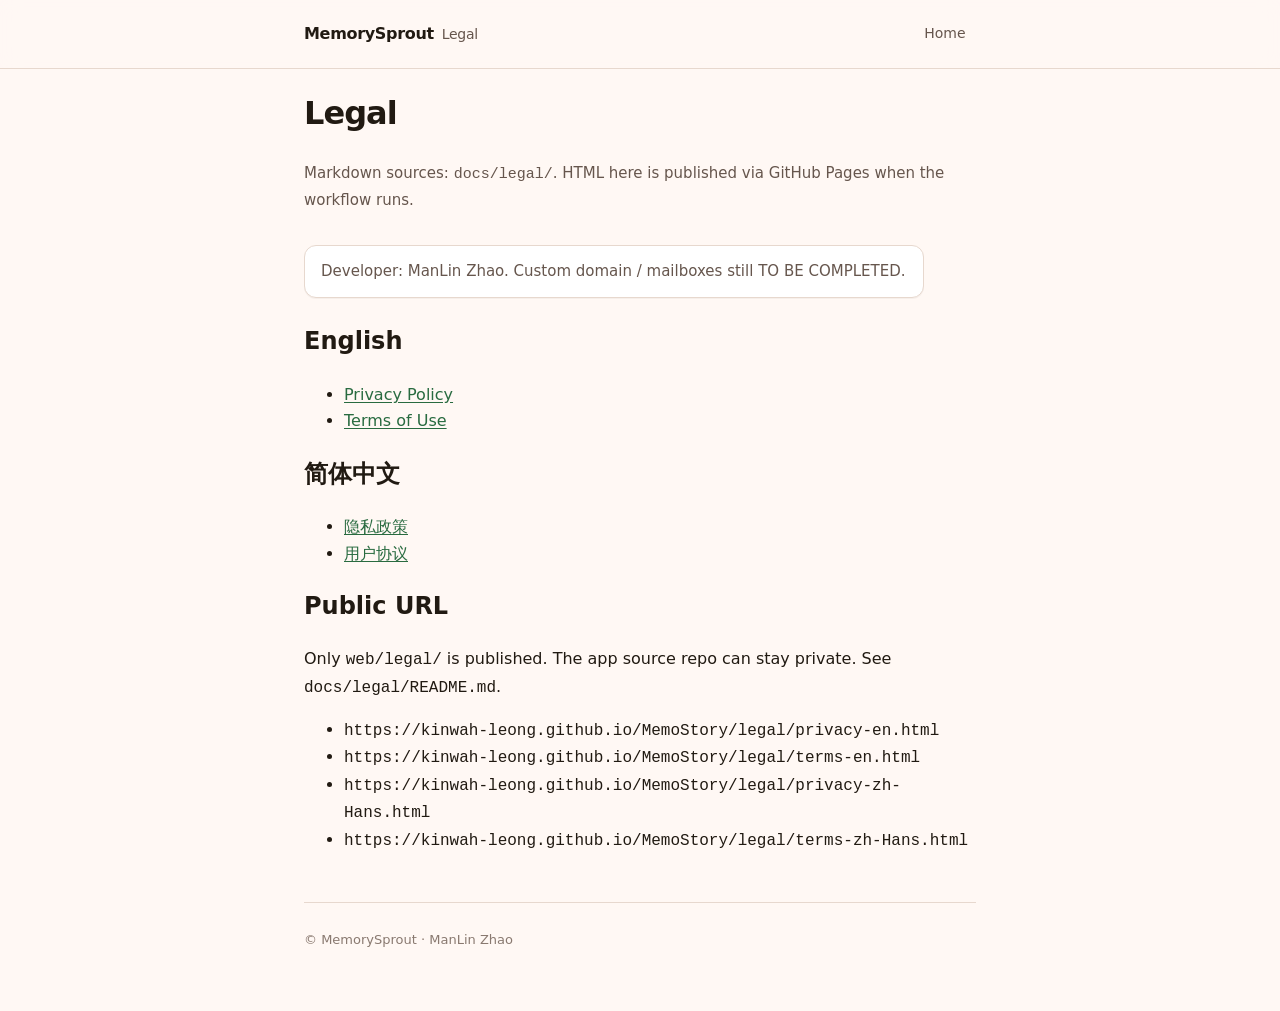
==== legal/index.html @ ac10be5b "Publish MemorySprout Privacy Policy and Terms of Use HTML. Public legal site only; no app source." ====
<!DOCTYPE html>
<html lang="en">
  <head>
    <meta charset="utf-8" />
    <meta name="viewport" content="width=device-width, initial-scale=1" />
    <title>Legal · MemorySprout</title>
    <meta name="description" content="MemorySprout Privacy Policy and Terms of Use" />
    <meta name="color-scheme" content="light dark" />
    <link rel="stylesheet" href="./styles.css" />
  </head>
  <body>
    <header class="topbar">
      <div class="topbar-inner">
        <a class="brand" href="../index.html">MemorySprout <span>Legal</span></a>
        <nav class="nav" aria-label="Document">
          <a href="../index.html">Home</a>
        </nav>
      </div>
    </header>
    <main class="shell">
      <h1>Legal</h1>
      <p class="meta">Markdown sources: <code>docs/legal/</code>. HTML here is published via GitHub Pages when the workflow runs.</p>
      <p class="note">Developer: ManLin Zhao. Custom domain / mailboxes still TO BE COMPLETED.</p>
      <h2>English</h2>
      <ul>
        <li><a href="./privacy-en.html">Privacy Policy</a></li>
        <li><a href="./terms-en.html">Terms of Use</a></li>
      </ul>
      <h2>简体中文</h2>
      <ul>
        <li><a href="./privacy-zh-Hans.html">隐私政策</a></li>
        <li><a href="./terms-zh-Hans.html">用户协议</a></li>
      </ul>
      <h2>Public URL</h2>
      <p>Only <code>web/legal/</code> is published. The app source repo can stay private. See <code>docs/legal/README.md</code>.</p>
      <ul>
        <li><code>https://kinwah-leong.github.io/MemoStory/legal/privacy-en.html</code></li>
        <li><code>https://kinwah-leong.github.io/MemoStory/legal/terms-en.html</code></li>
        <li><code>https://kinwah-leong.github.io/MemoStory/legal/privacy-zh-Hans.html</code></li>
        <li><code>https://kinwah-leong.github.io/MemoStory/legal/terms-zh-Hans.html</code></li>
      </ul>
      <footer class="footer">
        <p>© MemorySprout · ManLin Zhao</p>
      </footer>
    </main>
  </body>
</html>
---- legal/styles.css ----
/* MemorySprout legal H5 - trust-first, paper calm.
   Design Read: legal docs for App Store + desktop/mobile readers.
   Dials: VARIANCE 3 / MOTION 2 / DENSITY 4
   Tokens align with docs/MemorySprout-Design-System.md (warm paper, secondary green links). */

:root {
  --bg: #fff8f4;
  --surface: #ffffff;
  --ink: #211a12;
  --muted: #66564d;
  --tertiary: #897970;
  --accent: #296b40;
  --accent-soft: #d1f2d8;
  --primary: #9d4400;
  --line: #e7d8ce;
  --radius: 12px;
  --shadow: 0 1px 0 rgba(33, 26, 18, 0.04);
  --font: "SF Pro Text", "PingFang SC", "Hiragino Sans GB", "Noto Sans SC",
    system-ui, -apple-system, sans-serif;
  --measure: 42rem;
  --pad: clamp(1rem, 3vw, 2rem);
}

@media (prefers-color-scheme: dark) {
  :root {
    --bg: #171815;
    --surface: #24251f;
    --ink: #f5f1e8;
    --muted: #b9b5aa;
    --tertiary: #8e8a80;
    --accent: #8fb982;
    --accent-soft: #2d3a2c;
    --primary: #c46a32;
    --line: #3a3b34;
    --shadow: none;
  }
}

*,
*::before,
*::after {
  box-sizing: border-box;
}

html {
  scroll-behavior: smooth;
}

@media (prefers-reduced-motion: reduce) {
  html {
    scroll-behavior: auto;
  }
}

body {
  margin: 0;
  min-height: 100dvh;
  background: var(--bg);
  color: var(--ink);
  font-family: var(--font);
  font-size: 1rem;
  line-height: 1.65;
  -webkit-font-smoothing: antialiased;
  text-rendering: optimizeLegibility;
}

a {
  color: var(--accent);
  text-underline-offset: 0.15em;
}

a:hover {
  color: var(--primary);
}

a:focus-visible {
  outline: 2px solid var(--accent);
  outline-offset: 3px;
  border-radius: 2px;
}

.shell {
  width: min(100%, calc(var(--measure) + 2 * var(--pad)));
  margin: 0 auto;
  padding: 0 var(--pad) 4rem;
}

.topbar {
  position: sticky;
  top: 0;
  z-index: 10;
  backdrop-filter: blur(10px);
  -webkit-backdrop-filter: blur(10px);
  background: color-mix(in srgb, var(--bg) 88%, transparent);
  border-bottom: 1px solid var(--line);
}

@supports not (backdrop-filter: blur(10px)) {
  .topbar {
    background: var(--bg);
  }
}

.topbar-inner {
  width: min(100%, calc(var(--measure) + 2 * var(--pad)));
  margin: 0 auto;
  padding: 0.75rem var(--pad);
  display: flex;
  flex-wrap: wrap;
  align-items: center;
  gap: 0.75rem 1rem;
  justify-content: space-between;
}

.brand {
  display: inline-flex;
  align-items: baseline;
  gap: 0.5rem;
  text-decoration: none;
  color: var(--ink);
  font-weight: 600;
  letter-spacing: -0.02em;
}

.brand span {
  color: var(--muted);
  font-weight: 500;
  font-size: 0.875rem;
}

.nav {
  display: flex;
  flex-wrap: wrap;
  gap: 0.35rem;
  align-items: center;
}

.nav a {
  text-decoration: none;
  color: var(--muted);
  font-size: 0.875rem;
  padding: 0.4rem 0.65rem;
  border-radius: 999px;
  min-height: 44px;
  display: inline-flex;
  align-items: center;
}

.nav a[aria-current="page"] {
  color: var(--ink);
  background: var(--accent-soft);
  font-weight: 600;
}

.nav a:hover {
  color: var(--ink);
  background: color-mix(in srgb, var(--accent-soft) 55%, transparent);
}

.meta {
  margin: 1.75rem 0 2rem;
  color: var(--muted);
  font-size: 0.9375rem;
}

.meta p {
  margin: 0.25rem 0;
}

h1 {
  margin: 1.5rem 0 0.5rem;
  font-size: clamp(1.5rem, 4vw, 2rem);
  line-height: 1.25;
  letter-spacing: -0.03em;
  font-weight: 650;
}

article h2 {
  margin: 2rem 0 0.75rem;
  font-size: clamp(1.125rem, 2.5vw, 1.25rem);
  line-height: 1.35;
  letter-spacing: -0.02em;
  font-weight: 650;
  scroll-margin-top: 4.5rem;
}

article p,
article ul,
article li {
  color: var(--ink);
}

article p {
  margin: 0 0 0.9rem;
  max-width: 65ch;
}

article ul {
  margin: 0 0 1rem;
  padding-left: 1.25rem;
  max-width: 65ch;
}

article li {
  margin: 0.35rem 0;
}

article li::marker {
  color: var(--accent);
}

.note {
  margin: 1rem 0 1.5rem;
  padding: 0.85rem 1rem;
  background: var(--surface);
  border: 1px solid var(--line);
  border-radius: var(--radius);
  box-shadow: var(--shadow);
  color: var(--muted);
  font-size: 0.9375rem;
  max-width: 65ch;
}

.footer {
  margin-top: 3rem;
  padding-top: 1.25rem;
  border-top: 1px solid var(--line);
  color: var(--tertiary);
  font-size: 0.8125rem;
}

.footer p {
  margin: 0.35rem 0;
  max-width: none;
}

.toc {
  display: none;
}

@media (min-width: 1100px) {
  .layout {
    display: grid;
    grid-template-columns: var(--measure) 12rem;
    gap: 2.5rem;
    width: min(100%, calc(var(--measure) + 14.5rem + 2 * var(--pad)));
    margin: 0 auto;
    padding: 0 var(--pad) 4rem;
  }

  .layout > .shell {
    width: auto;
    margin: 0;
    padding: 0;
  }

  .toc {
    display: block;
    position: sticky;
    top: 5rem;
    align-self: start;
    font-size: 0.8125rem;
    color: var(--muted);
  }

  .toc strong {
    display: block;
    color: var(--ink);
    margin-bottom: 0.5rem;
    font-weight: 600;
  }

  .toc a {
    display: block;
    text-decoration: none;
    color: var(--muted);
    padding: 0.25rem 0;
    line-height: 1.4;
  }

  .toc a:hover {
    color: var(--accent);
  }
}

html.app-embed .topbar,
html.app-embed .toc,
html.app-embed .note,
html.app-embed .footer {
  display: none !important;
}

html.app-embed .layout {
  display: block;
  width: min(100%, calc(var(--measure) + 2 * var(--pad)));
  margin: 0 auto;
  padding: 0 var(--pad) 2rem;
}

html.app-embed .shell {
  padding: 0;
  width: auto;
}

html.app-embed h1 {
  margin-top: 0.75rem;
}
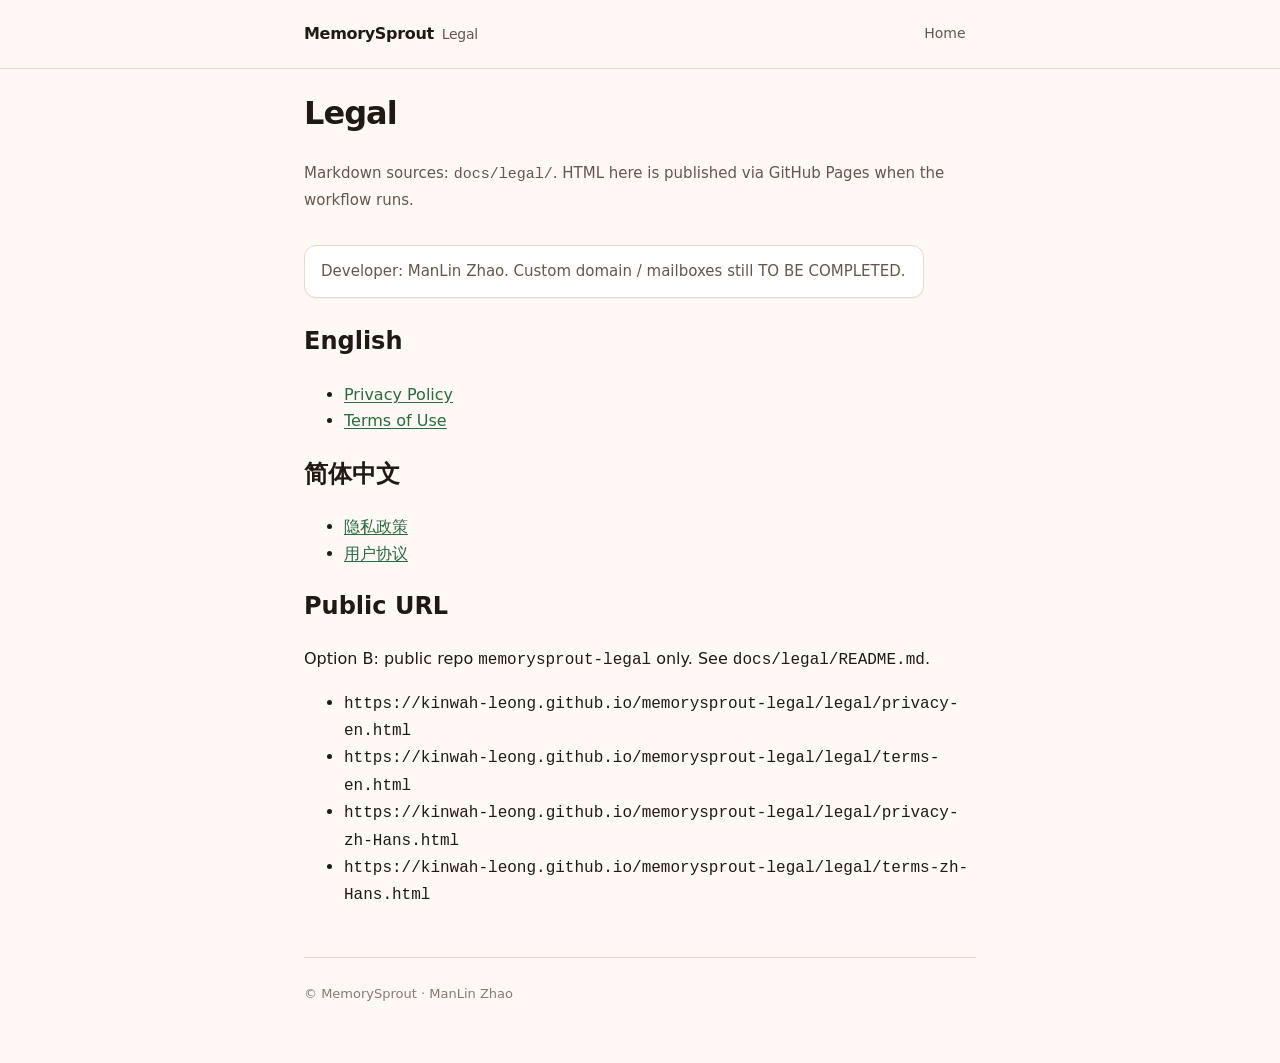
==== commit fb3d144c: "Refresh legal HTML from MemorySprout generator" ====
--- a/legal/index.html
+++ b/legal/index.html
@@ -32,12 +32,12 @@
         <li><a href="./terms-zh-Hans.html">用户协议</a></li>
       </ul>
       <h2>Public URL</h2>
-      <p>Only <code>web/legal/</code> is published. The app source repo can stay private. See <code>docs/legal/README.md</code>.</p>
+      <p>Option B: public repo <code>memorysprout-legal</code> only. See <code>docs/legal/README.md</code>.</p>
       <ul>
-        <li><code>https://kinwah-leong.github.io/MemoStory/legal/privacy-en.html</code></li>
-        <li><code>https://kinwah-leong.github.io/MemoStory/legal/terms-en.html</code></li>
-        <li><code>https://kinwah-leong.github.io/MemoStory/legal/privacy-zh-Hans.html</code></li>
-        <li><code>https://kinwah-leong.github.io/MemoStory/legal/terms-zh-Hans.html</code></li>
+        <li><code>https://kinwah-leong.github.io/memorysprout-legal/legal/privacy-en.html</code></li>
+        <li><code>https://kinwah-leong.github.io/memorysprout-legal/legal/terms-en.html</code></li>
+        <li><code>https://kinwah-leong.github.io/memorysprout-legal/legal/privacy-zh-Hans.html</code></li>
+        <li><code>https://kinwah-leong.github.io/memorysprout-legal/legal/terms-zh-Hans.html</code></li>
       </ul>
       <footer class="footer">
         <p>© MemorySprout · ManLin Zhao</p>
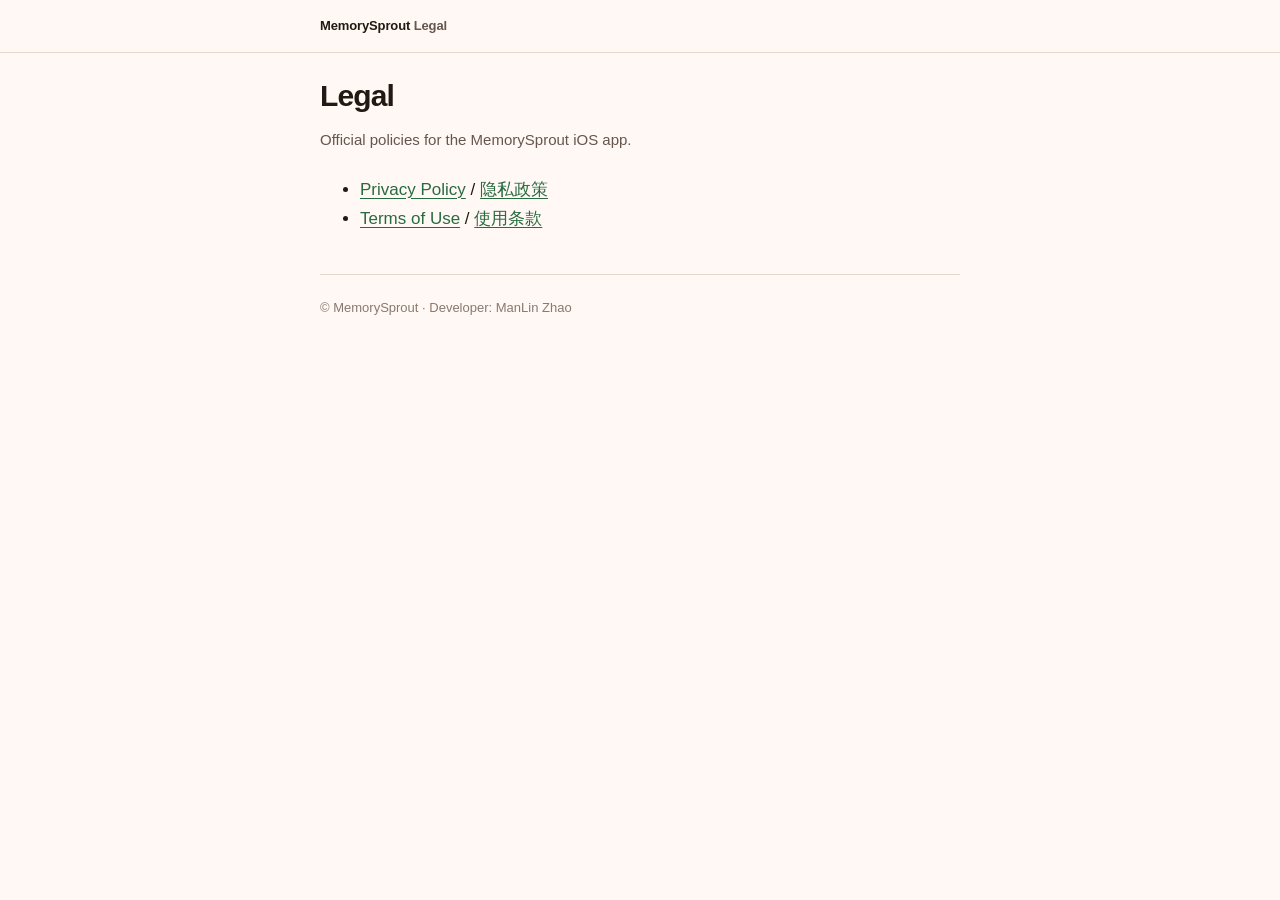
==== commit d063735b: "Redesign legal H5: bilingual pages with EN|中文 toggle and app-embed lock. Co-authored-by: Cursor <cur" ====
--- a/legal/index.html
+++ b/legal/index.html
@@ -1,47 +1,28 @@
 <!DOCTYPE html>
 <html lang="en">
-  <head>
-    <meta charset="utf-8" />
-    <meta name="viewport" content="width=device-width, initial-scale=1" />
-    <title>Legal · MemorySprout</title>
-    <meta name="description" content="MemorySprout Privacy Policy and Terms of Use" />
-    <meta name="color-scheme" content="light dark" />
-    <link rel="stylesheet" href="./styles.css" />
-  </head>
-  <body>
-    <header class="topbar">
-      <div class="topbar-inner">
-        <a class="brand" href="../index.html">MemorySprout <span>Legal</span></a>
-        <nav class="nav" aria-label="Document">
-          <a href="../index.html">Home</a>
-        </nav>
-      </div>
-    </header>
-    <main class="shell">
-      <h1>Legal</h1>
-      <p class="meta">Markdown sources: <code>docs/legal/</code>. HTML here is published via GitHub Pages when the workflow runs.</p>
-      <p class="note">Developer: ManLin Zhao. Custom domain / mailboxes still TO BE COMPLETED.</p>
-      <h2>English</h2>
-      <ul>
-        <li><a href="./privacy-en.html">Privacy Policy</a></li>
-        <li><a href="./terms-en.html">Terms of Use</a></li>
-      </ul>
-      <h2>简体中文</h2>
-      <ul>
-        <li><a href="./privacy-zh-Hans.html">隐私政策</a></li>
-        <li><a href="./terms-zh-Hans.html">用户协议</a></li>
-      </ul>
-      <h2>Public URL</h2>
-      <p>Option B: public repo <code>memorysprout-legal</code> only. See <code>docs/legal/README.md</code>.</p>
-      <ul>
-        <li><code>https://kinwah-leong.github.io/memorysprout-legal/legal/privacy-en.html</code></li>
-        <li><code>https://kinwah-leong.github.io/memorysprout-legal/legal/terms-en.html</code></li>
-        <li><code>https://kinwah-leong.github.io/memorysprout-legal/legal/privacy-zh-Hans.html</code></li>
-        <li><code>https://kinwah-leong.github.io/memorysprout-legal/legal/terms-zh-Hans.html</code></li>
-      </ul>
-      <footer class="footer">
-        <p>© MemorySprout · ManLin Zhao</p>
-      </footer>
-    </main>
-  </body>
+<head>
+  <meta charset="utf-8" />
+  <meta name="viewport" content="width=device-width, initial-scale=1, viewport-fit=cover" />
+  <meta name="color-scheme" content="light dark" />
+  <title>Legal · MemorySprout</title>
+  <link rel="stylesheet" href="styles.css" />
+</head>
+<body>
+  <header class="topbar">
+    <div class="topbar-inner">
+      <span class="brand"><strong>MemorySprout</strong> Legal</span>
+    </div>
+  </header>
+  <main class="shell">
+    <h1>Legal</h1>
+    <p class="meta">Official policies for the MemorySprout iOS app.</p>
+    <ul>
+      <li><a href="privacy.html">Privacy Policy</a> / <a href="privacy.html?lang=zh-Hans">隐私政策</a></li>
+      <li><a href="terms.html">Terms of Use</a> / <a href="terms.html?lang=zh-Hans">使用条款</a></li>
+    </ul>
+    <footer class="footer">
+      <p>© MemorySprout · Developer: ManLin Zhao</p>
+    </footer>
+  </main>
+</body>
 </html>
--- a/legal/styles.css
+++ b/legal/styles.css
@@ -1,7 +1,8 @@
-/* MemorySprout legal H5 - trust-first, paper calm.
-   Design Read: legal docs for App Store + desktop/mobile readers.
+/* MemorySprout legal H5
+   Design Read: trust-first legal reading for overseas users + App embed.
    Dials: VARIANCE 3 / MOTION 2 / DENSITY 4
-   Tokens align with docs/MemorySprout-Design-System.md (warm paper, secondary green links). */
+   References: Apple Legal / Google Privacy (single-column, lang switch, quiet chrome).
+   Tokens align with MemorySprout design system. */
 
 :root {
   --bg: #fff8f4;
@@ -13,12 +14,13 @@
   --accent-soft: #d1f2d8;
   --primary: #9d4400;
   --line: #e7d8ce;
-  --radius: 12px;
-  --shadow: 0 1px 0 rgba(33, 26, 18, 0.04);
-  --font: "SF Pro Text", "PingFang SC", "Hiragino Sans GB", "Noto Sans SC",
-    system-ui, -apple-system, sans-serif;
-  --measure: 42rem;
-  --pad: clamp(1rem, 3vw, 2rem);
+  --radius: 10px;
+  --font: -apple-system, BlinkMacSystemFont, "SF Pro Text", "Segoe UI",
+    "PingFang SC", "Hiragino Sans GB", "Noto Sans SC", "Helvetica Neue",
+    sans-serif;
+  --measure: 40rem;
+  --pad: clamp(1rem, 4vw, 1.75rem);
+  --header-h: 3.25rem;
 }
 
 @media (prefers-color-scheme: dark) {
@@ -32,7 +34,6 @@
     --accent-soft: #2d3a2c;
     --primary: #c46a32;
     --line: #3a3b34;
-    --shadow: none;
   }
 }
 
@@ -44,6 +45,7 @@
 
 html {
   scroll-behavior: smooth;
+  -webkit-text-size-adjust: 100%;
 }
 
 @media (prefers-reduced-motion: reduce) {
@@ -58,19 +60,15 @@
   background: var(--bg);
   color: var(--ink);
   font-family: var(--font);
-  font-size: 1rem;
-  line-height: 1.65;
+  font-size: 1.0625rem;
+  line-height: 1.7;
   -webkit-font-smoothing: antialiased;
-  text-rendering: optimizeLegibility;
+  overscroll-behavior-y: contain;
 }
 
 a {
   color: var(--accent);
   text-underline-offset: 0.15em;
-}
-
-a:hover {
-  color: var(--primary);
 }
 
 a:focus-visible {
@@ -79,229 +77,190 @@
   border-radius: 2px;
 }
 
+/* --- Top bar: title + language switch only --- */
+.topbar {
+  position: sticky;
+  top: 0;
+  z-index: 20;
+  min-height: var(--header-h);
+  border-bottom: 1px solid var(--line);
+  background: color-mix(in srgb, var(--bg) 92%, transparent);
+  backdrop-filter: blur(12px);
+  -webkit-backdrop-filter: blur(12px);
+}
+
+@supports not (backdrop-filter: blur(12px)) {
+  .topbar {
+    background: var(--bg);
+  }
+}
+
+.topbar-inner {
+  width: min(100%, calc(var(--measure) + 2 * var(--pad)));
+  margin: 0 auto;
+  padding: 0.55rem var(--pad);
+  display: flex;
+  align-items: center;
+  justify-content: space-between;
+  gap: 0.75rem;
+  min-height: var(--header-h);
+}
+
+.brand {
+  font-size: 0.8125rem;
+  font-weight: 600;
+  letter-spacing: -0.01em;
+  color: var(--muted);
+  text-decoration: none;
+  white-space: nowrap;
+}
+
+.brand strong {
+  color: var(--ink);
+  font-weight: 650;
+}
+
+/* Segmented language control (Apple-style) */
+.lang-switch {
+  display: inline-flex;
+  padding: 0.2rem;
+  border-radius: 999px;
+  background: var(--surface);
+  border: 1px solid var(--line);
+  gap: 0.15rem;
+}
+
+.lang-switch button {
+  appearance: none;
+  border: 0;
+  background: transparent;
+  color: var(--muted);
+  font: inherit;
+  font-size: 0.8125rem;
+  font-weight: 600;
+  line-height: 1;
+  padding: 0.55rem 0.85rem;
+  min-height: 36px;
+  min-width: 44px;
+  border-radius: 999px;
+  cursor: pointer;
+}
+
+.lang-switch button[aria-pressed="true"] {
+  background: var(--accent-soft);
+  color: var(--ink);
+}
+
+.lang-switch button:focus-visible {
+  outline: 2px solid var(--accent);
+  outline-offset: 2px;
+}
+
 .shell {
   width: min(100%, calc(var(--measure) + 2 * var(--pad)));
   margin: 0 auto;
-  padding: 0 var(--pad) 4rem;
-}
-
-.topbar {
-  position: sticky;
-  top: 0;
-  z-index: 10;
-  backdrop-filter: blur(10px);
-  -webkit-backdrop-filter: blur(10px);
-  background: color-mix(in srgb, var(--bg) 88%, transparent);
-  border-bottom: 1px solid var(--line);
-}
-
-@supports not (backdrop-filter: blur(10px)) {
-  .topbar {
-    background: var(--bg);
-  }
-}
-
-.topbar-inner {
-  width: min(100%, calc(var(--measure) + 2 * var(--pad)));
-  margin: 0 auto;
-  padding: 0.75rem var(--pad);
-  display: flex;
-  flex-wrap: wrap;
-  align-items: center;
-  gap: 0.75rem 1rem;
-  justify-content: space-between;
-}
-
-.brand {
-  display: inline-flex;
-  align-items: baseline;
-  gap: 0.5rem;
-  text-decoration: none;
-  color: var(--ink);
-  font-weight: 600;
-  letter-spacing: -0.02em;
-}
-
-.brand span {
-  color: var(--muted);
-  font-weight: 500;
-  font-size: 0.875rem;
-}
-
-.nav {
-  display: flex;
-  flex-wrap: wrap;
-  gap: 0.35rem;
-  align-items: center;
-}
-
-.nav a {
-  text-decoration: none;
-  color: var(--muted);
-  font-size: 0.875rem;
-  padding: 0.4rem 0.65rem;
-  border-radius: 999px;
-  min-height: 44px;
-  display: inline-flex;
-  align-items: center;
-}
-
-.nav a[aria-current="page"] {
-  color: var(--ink);
-  background: var(--accent-soft);
-  font-weight: 600;
-}
-
-.nav a:hover {
-  color: var(--ink);
-  background: color-mix(in srgb, var(--accent-soft) 55%, transparent);
+  padding: 1.25rem var(--pad) 3.5rem;
+}
+
+h1 {
+  margin: 0.25rem 0 0.75rem;
+  font-size: clamp(1.5rem, 5vw, 1.875rem);
+  line-height: 1.25;
+  letter-spacing: -0.03em;
+  font-weight: 700;
 }
 
 .meta {
-  margin: 1.75rem 0 2rem;
+  margin: 0 0 1.5rem;
   color: var(--muted);
   font-size: 0.9375rem;
 }
 
 .meta p {
-  margin: 0.25rem 0;
-}
-
-h1 {
-  margin: 1.5rem 0 0.5rem;
-  font-size: clamp(1.5rem, 4vw, 2rem);
-  line-height: 1.25;
-  letter-spacing: -0.03em;
-  font-weight: 650;
+  margin: 0.2rem 0;
 }
 
 article h2 {
-  margin: 2rem 0 0.75rem;
-  font-size: clamp(1.125rem, 2.5vw, 1.25rem);
+  margin: 2rem 0 0.65rem;
+  font-size: 1.125rem;
   line-height: 1.35;
   letter-spacing: -0.02em;
-  font-weight: 650;
-  scroll-margin-top: 4.5rem;
+  font-weight: 700;
+  scroll-margin-top: calc(var(--header-h) + 0.75rem);
 }
 
 article p,
-article ul,
 article li {
-  color: var(--ink);
+  max-width: 65ch;
 }
 
 article p {
-  margin: 0 0 0.9rem;
-  max-width: 65ch;
+  margin: 0 0 0.85rem;
 }
 
 article ul {
   margin: 0 0 1rem;
-  padding-left: 1.25rem;
+  padding-left: 1.2rem;
   max-width: 65ch;
 }
 
 article li {
-  margin: 0.35rem 0;
+  margin: 0.3rem 0;
 }
 
 article li::marker {
   color: var(--accent);
 }
 
-.note {
-  margin: 1rem 0 1.5rem;
-  padding: 0.85rem 1rem;
-  background: var(--surface);
-  border: 1px solid var(--line);
-  border-radius: var(--radius);
-  box-shadow: var(--shadow);
-  color: var(--muted);
-  font-size: 0.9375rem;
-  max-width: 65ch;
-}
-
 .footer {
-  margin-top: 3rem;
-  padding-top: 1.25rem;
+  margin-top: 2.5rem;
+  padding-top: 1.1rem;
   border-top: 1px solid var(--line);
   color: var(--tertiary);
   font-size: 0.8125rem;
 }
 
 .footer p {
-  margin: 0.35rem 0;
+  margin: 0.3rem 0;
   max-width: none;
 }
 
-.toc {
-  display: none;
-}
-
-@media (min-width: 1100px) {
-  .layout {
-    display: grid;
-    grid-template-columns: var(--measure) 12rem;
-    gap: 2.5rem;
-    width: min(100%, calc(var(--measure) + 14.5rem + 2 * var(--pad)));
-    margin: 0 auto;
-    padding: 0 var(--pad) 4rem;
-  }
-
-  .layout > .shell {
-    width: auto;
-    margin: 0;
-    padding: 0;
-  }
-
-  .toc {
-    display: block;
-    position: sticky;
-    top: 5rem;
-    align-self: start;
-    font-size: 0.8125rem;
-    color: var(--muted);
-  }
-
-  .toc strong {
-    display: block;
-    color: var(--ink);
-    margin-bottom: 0.5rem;
-    font-weight: 600;
-  }
-
-  .toc a {
-    display: block;
-    text-decoration: none;
-    color: var(--muted);
-    padding: 0.25rem 0;
-    line-height: 1.4;
-  }
-
-  .toc a:hover {
-    color: var(--accent);
-  }
-}
-
-html.app-embed .topbar,
-html.app-embed .toc,
-html.app-embed .note,
-html.app-embed .footer {
+/* Public-only: link to the other legal doc (hidden in app embed) */
+.web-only-nav {
+  margin-top: 1.5rem;
+  font-size: 0.875rem;
+}
+
+.web-only-nav a {
+  text-decoration: none;
+  font-weight: 600;
+}
+
+.lang-panel[hidden] {
   display: none !important;
 }
 
-html.app-embed .layout {
-  display: block;
-  width: min(100%, calc(var(--measure) + 2 * var(--pad)));
-  margin: 0 auto;
-  padding: 0 var(--pad) 2rem;
-}
-
-html.app-embed .shell {
-  padding: 0;
-  width: auto;
-}
-
-html.app-embed h1 {
-  margin-top: 0.75rem;
-}
+/* App embed: lock to one document; keep lang switch; hide cross-links */
+html.app-embed .brand {
+  pointer-events: none;
+}
+
+html.app-embed .web-only-nav,
+html.app-embed .web-only-footer-links {
+  display: none !important;
+}
+
+html.app-embed body {
+  /* Prevent accidental pull-to-refresh feel inside WKWebView */
+  overscroll-behavior: none;
+}
+
+@media (max-width: 480px) {
+  body {
+    font-size: 1rem;
+  }
+
+  .lang-switch button {
+    padding: 0.5rem 0.7rem;
+  }
+}
